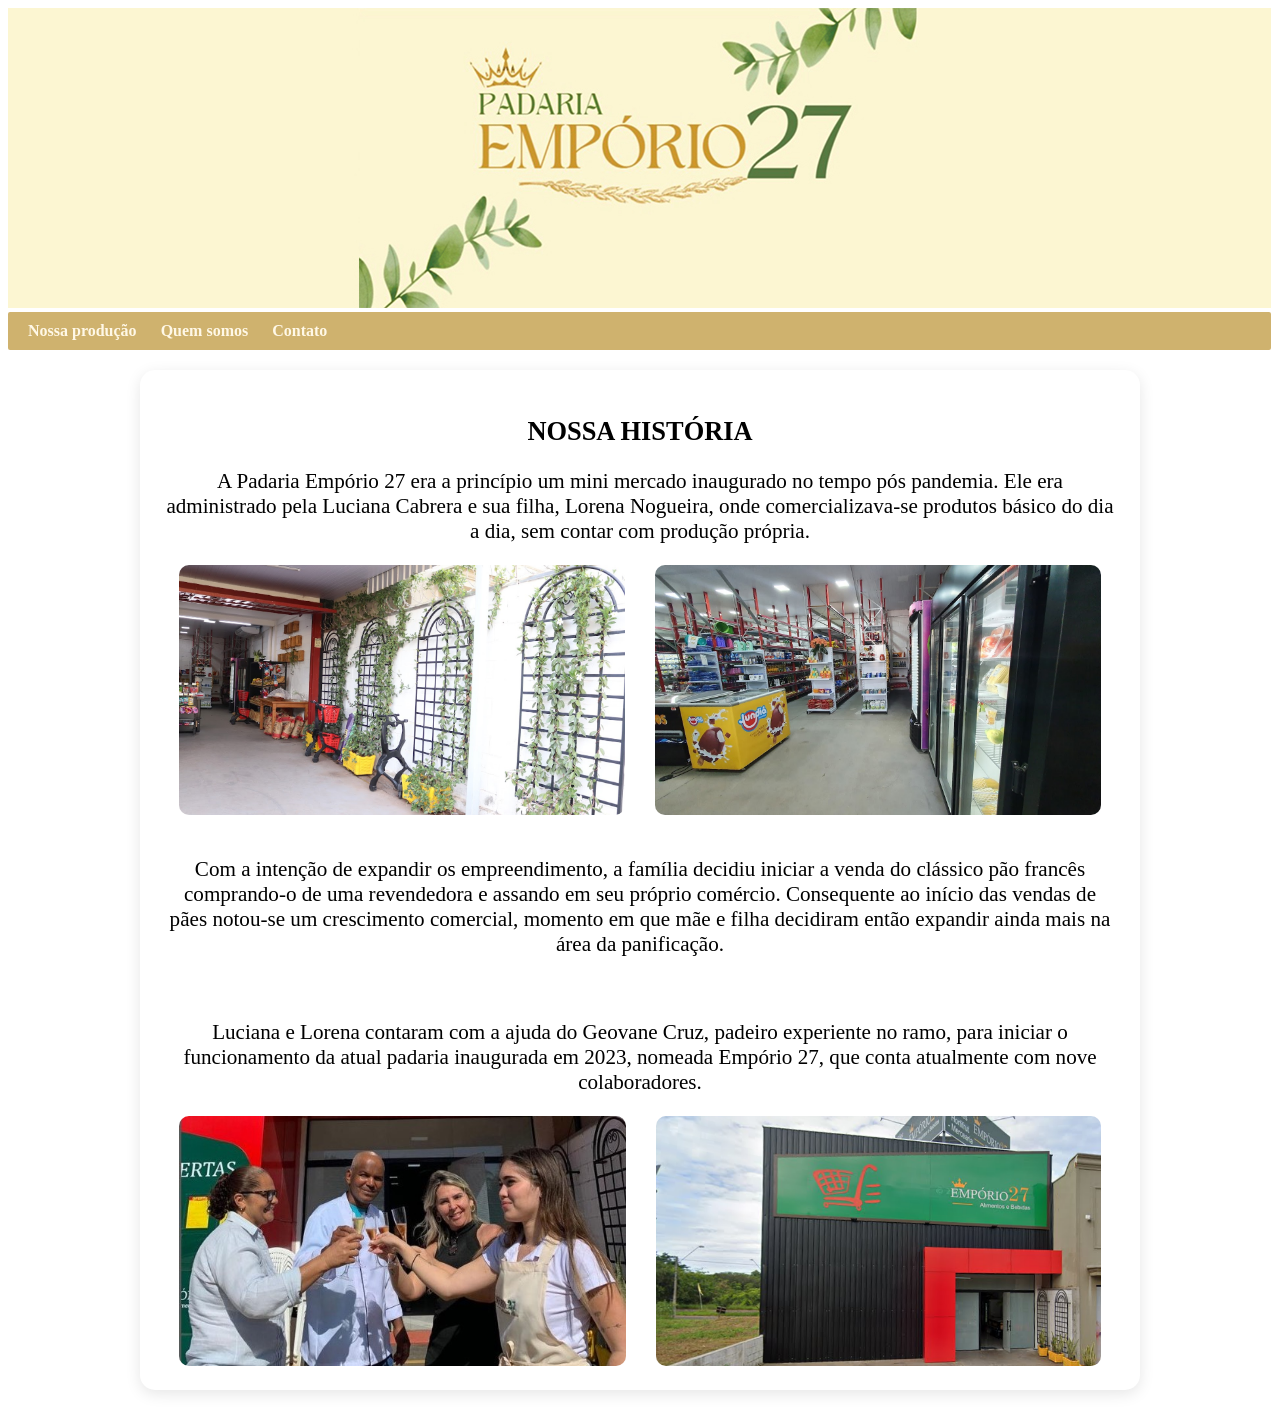
==== index2.html @ 516f81a4 "nova página" ====
<!DOCTYPE html>
<html lang="pt-br">
<head>
    <meta charset="UTF-8">
    <meta name="viewport" content="width=device-width, initial-scale=1.0">
    <title>Padaria Empório 27</title>
    <link rel="stylesheet" href="style.css">
    <link rel="shortcut icon" href="imagens/favicon.ico" type="image/x-icon">
</head>
<body>
    <header>
        <img src="imagens/logo-header.jpg" alt="Logo da empresa">
    </header>
    <nav>
        <a href="index.html">Nossa produção</a>
        <a href="#">Quem somos</a>
        <a href="index3.html">Contato</a>
     </nav>
     <main>
        <article>
            <div class="produtos-card">
                <h1>NOSSA HISTÓRIA</h1>
                <p> A Padaria Empório 27 era a princípio um mini mercado inaugurado no tempo pós pandemia. Ele era administrado pela Luciana Cabrera e sua filha, Lorena Nogueira, onde comercializava-se produtos básico do dia a dia, sem contar com produção própria.</p> 
                <div class="produtos-image">
                    <img src="imagens/mercado-fora.jpeg" alt="Empório 27 quando era um mercado">
                    <img src="imagens/mercado-dentro.jpeg" alt="Empório 27 como mini-mercado">
                </div>
                <br>
                <p>Com a intenção de expandir os empreendimento, a família decidiu iniciar a venda do clássico pão francês comprando-o de uma revendedora e assando em seu próprio comércio. Consequente ao início das vendas de pães notou-se um crescimento comercial, momento em que mãe e filha decidiram então expandir ainda mais na área da panificação.</p>
                <br>
                <p>Luciana e Lorena contaram com a ajuda do Geovane Cruz, padeiro experiente no ramo, para iniciar o funcionamento da atual padaria inaugurada em 2023, nomeada Empório 27, que conta atualmente com nove colaboradores.</p> 
                <div class="produtos-image">
                     <img src="imagens/equipe.jpeg" alt="Luciana, Lorena, Geovane e Heliana">
                    <img src="imagens/padaria-atual.png" alt="Empório 27 atualmente">
                </div>
            </div> 
        </article>
     </main>
</body>
</html>
---- style.css ----
@charset "UTF-8"
body{
    background-color: #fff8e7;
    font-family: Arial, Helvetica, sans-serif;
}
nav{
    background-color: rgb(207, 178, 110);
    width: 1243px;
    padding: 10px;
    border-radius: 2px;
}    
nav > a{
    color: #FFF8E7;
    padding: 10px;
    font-weight: bold;
    text-decoration: none;
    border-radius: 30px;
    transition-duration: 0.5s;
}
nav > a:hover{
    background-color: #597841;
    color: #fcf6d2;
} 
main{
    min-width: 300px;
    max-width: 1000px;
    margin: auto;
    padding: 20px;
    border-bottom-left-radius: 10px;
    border-bottom-right-radius: 10px;
}
.produtos-grid{
    display: grid;
    grid-template-columns: repeat(auto-fit, minmax(300px, 1fr));
    padding: 2rem 0;
}
.produtos-card{
    background-color: rgb(255, 255, 255);
    text-align: center;
    border-radius: 15px;
    box-shadow: 0 4px 15px rgba(0, 0, 0, 0.1);
    padding: 1.5rem;
    font-size: 1.1em;
}
.produtos-image{
    width: auto;
    height: 250px;
    margin: 0 auto;
    display: flex;
}
.produtos-image img{
    width: 100%;
    height: 100%;
    margin: 0 15px;
    object-fit: cover;
    border-radius: 10px;
}
h1, h2, h3{
    text-align: center;
}
main p{
    font-size: 1.2em;
    text-align: center;
}
ul p{
    text-align: center;
    font-size: 1em;
}
main h2{
    color: #597841;
}
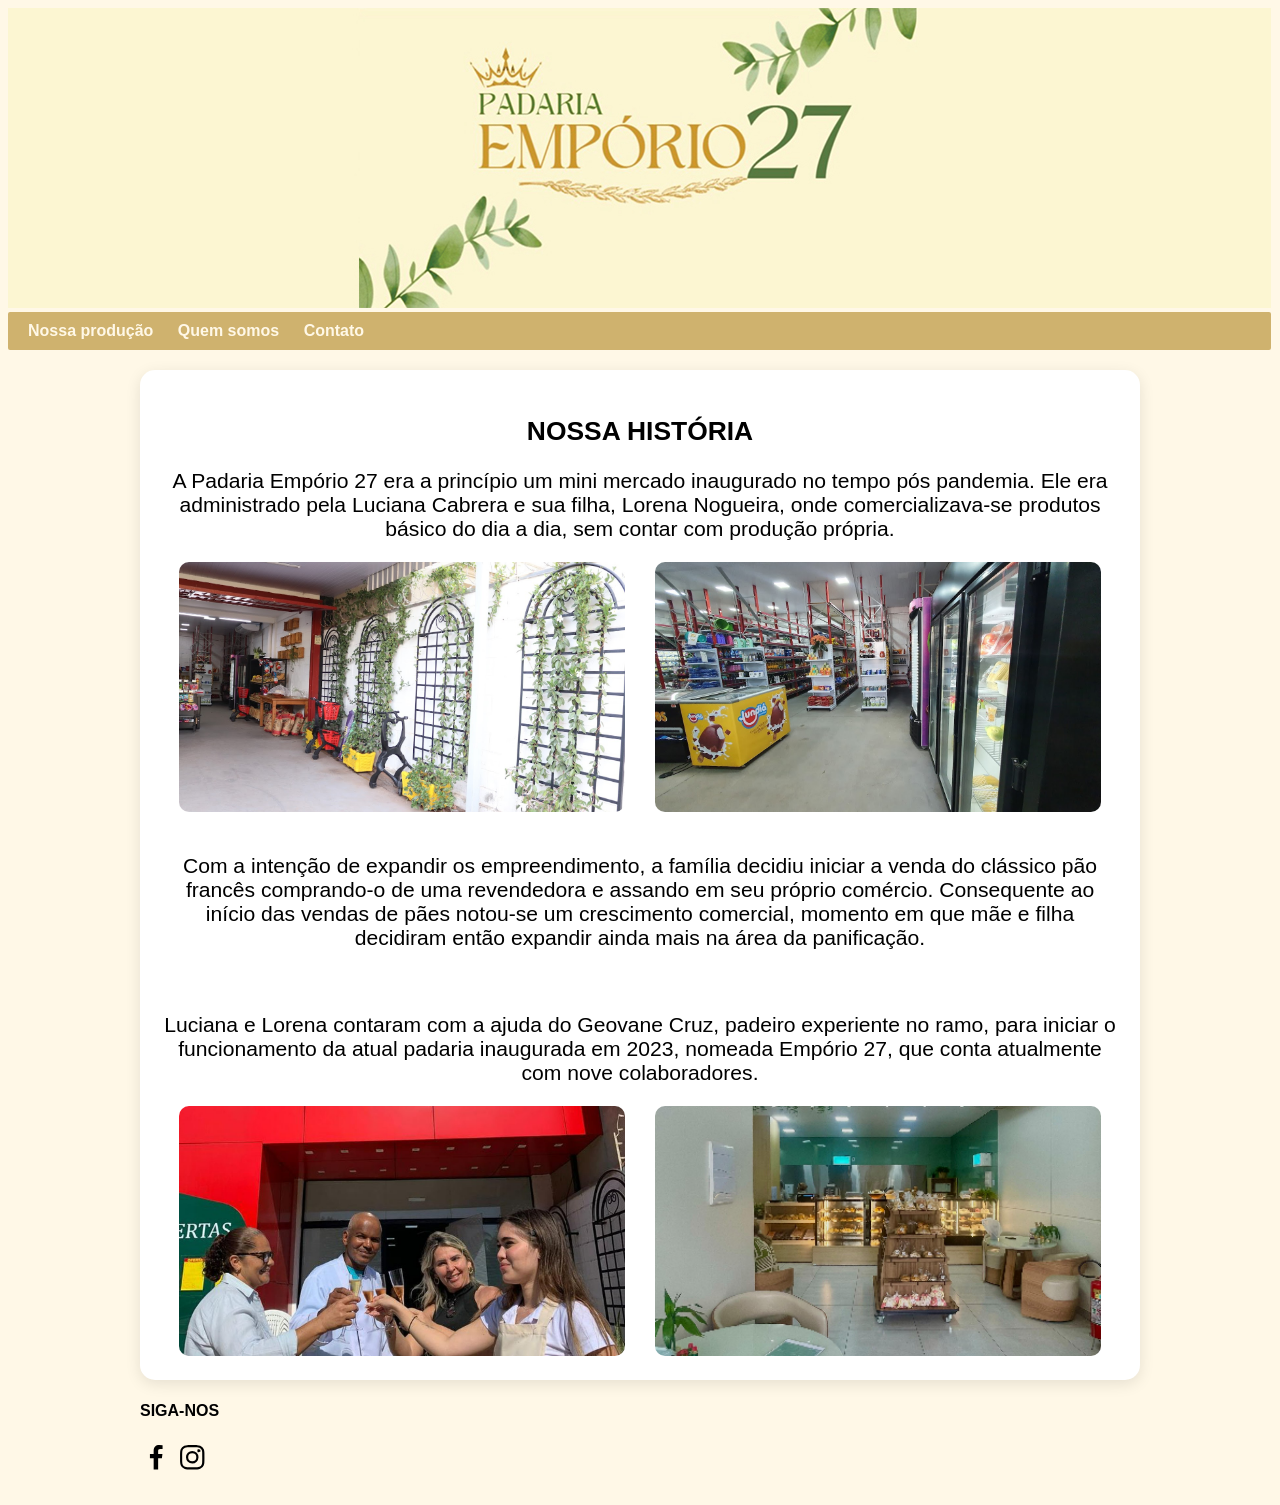
==== commit 20a85ccf: "alterações" ====
--- a/index2.html
+++ b/index2.html
@@ -30,10 +30,18 @@
                 <br>
                 <p>Luciana e Lorena contaram com a ajuda do Geovane Cruz, padeiro experiente no ramo, para iniciar o funcionamento da atual padaria inaugurada em 2023, nomeada Empório 27, que conta atualmente com nove colaboradores.</p> 
                 <div class="produtos-image">
-                     <img src="imagens/equipe.jpeg" alt="Luciana, Lorena, Geovane e Heliana">
-                    <img src="imagens/padaria-atual.png" alt="Empório 27 atualmente">
+                     <img src="imagens/equipe.png" alt="Luciana, Lorena, Geovane e Heliana">
+                    <img src="imagens/padaria-dentro.png" alt="Empório 27 atualmente">
                 </div>
-            </div> 
+            </div>
+            <footer>
+                <h4>SIGA-NOS</h4>
+                <box-icon name='facebook' type='logo' ></box-icon>
+                    <a href="https://www.facebook.com/emporio27setsul/" target="_blank">
+                        <img src="imagens/logo-facebook.png"></a>
+                    <a href="https://www.instagram.com/explore/locations/104225695604692/emporio-27-setsul/" target="_blank">
+                        <img src="imagens/logo-instagram.png"></a>
+            </footer>
         </article>
      </main>
 </body>
--- a/style.css
+++ b/style.css
@@ -1,4 +1,4 @@
-@charset "UTF-8"
+@charset "UTF-8";
 body{
     background-color: #fff8e7;
     font-family: Arial, Helvetica, sans-serif;
@@ -48,6 +48,12 @@
     margin: 0 auto;
     display: flex;
 }
+iframe{
+    width: auto;
+    height: 250px;
+    margin: 0 auto;
+    display: flex;
+}
 .produtos-image img{
     width: 100%;
     height: 100%;
